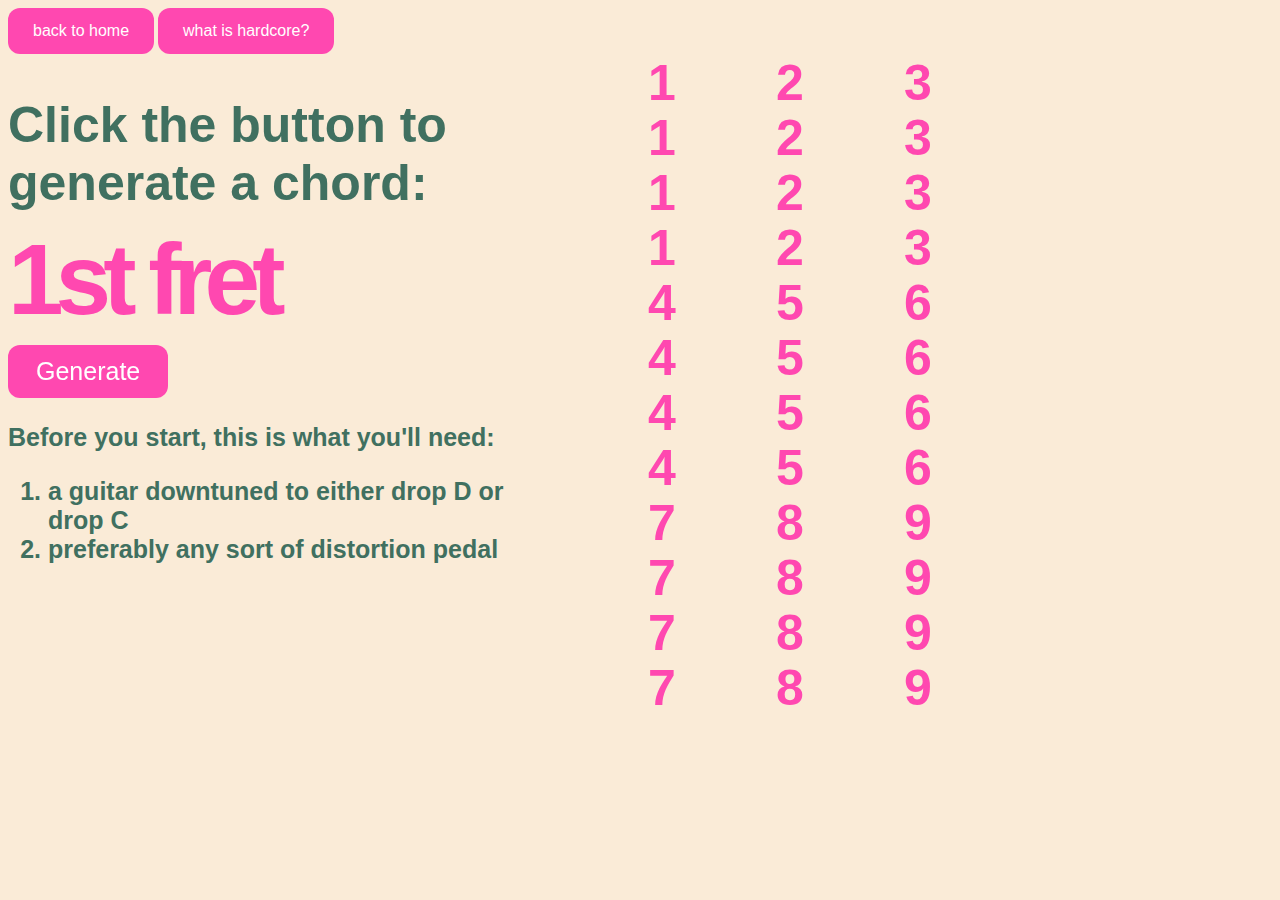
==== Start Generating.html @ 7ccf7fe0 "Hardcore Generator Version 1" ====
<!DOCTYPE html>
<head>
    <title>Start Generating!</title>
    <link rel="stylesheet" href="riff style.css">
    <script src="generator.js"></script> 
   
    <style>
    #mydiv {
        position: absolute;
        z-index: 9;
        text-align: center;
      }
      
      #mydivheader {
        padding: 10px;
        cursor: move;
        z-index: 10;
        font-family: Arial, Helvetica, sans-serif;
        font-size: 50px;
        color:#FF48B0;
        font-weight: bold;
      }    
      </style>
    
</head>

<body>
<a href="Riff Homepage.html">back to home</a>
<a href="What is hardcore.html">what is hardcore?</a>

<div class="container"> 
<section class="info main">
    <h2 style="margin-bottom: -20px; padding-right: 100px;"  >Click the button to generate a chord:</p>

        <div style="margin-top:-50px;" class="outer-container">
            <h1 style="margin-bottom: 5px; padding: none" id="quotes"></h2>
            <button style="margin-top: -10px;" id="generate">Generate</button>
        </div>
        
        <p>Before you start, this is what you'll need:</p>
        <ol>
            <li>a guitar downtuned to either drop D or drop C</li>
            <li>preferably any sort of distortion pedal</li>
        </ol>
        
</section>
<section class="info-secondary" > 

<!-- moveable element below. make it not overlap. add a boundary, change cursor -->
<div>  
<div class="target">1</div>
<div class="target">1</div>
<div class="target">1</div>
<div class="target">1</div>
</div>
<div> 
<div class="target">2</div>
<div class="target">2</div>
<div class="target">2</div>
<div class="target">2</div>
</div>
<div> 
<div class="target">3</div>
<div class="target">3</div>
<div class="target">3</div>
<div class="target">3</div>
</div>
<div>
<div class="target">4</div>
<div class="target">4</div>
<div class="target">4</div>
<div class="target">4</div>
</div>
<div> 
<div class="target">5</div>
<div class="target">5</div>
<div class="target">5</div>
<div class="target">5</div>
</div>
<div> 
<div class="target">6</div>
<div class="target">6</div>
<div class="target">6</div>
<div class="target">6</div>
</div>
<div> 
<div class="target">7</div>
<div class="target">7</div>
<div class="target">7</div>
<div class="target">7</div>
</div>
<div> 
<div class="target">8</div>
<div class="target">8</div>
<div class="target">8</div>
<div class="target">8</div>
</div>
<div>
<div class="target">9</div>
<div class="target">9</div>
<div class="target">9</div>
<div class="target">9</div>
</div>


</section>

 <!-- my old moveable object... it only worked if there was one object
<div>
 
<div id="mydiv">
         <div id="mydivheader">
<h1>bello banana</h1>
         </div>
  </div>
</div>
--> 
</section>

</div> 

  <!-- old script for the moveable object
  <script>
    //Make the DIV element draggagle:
    dragElement(document.getElementById("mydiv"));
    
    function dragElement(elmnt) {
      var pos1 = 0, pos2 = 0, pos3 = 0, pos4 = 0;
      if (document.getElementById(elmnt.id + "header")) {
        /* if present, the header is where you move the DIV from:*/
        document.getElementById(elmnt.id + "header").onmousedown = dragMouseDown;
      } else {
        /* otherwise, move the DIV from anywhere inside the DIV:*/
        elmnt.onmousedown = dragMouseDown;
      }
    
      function dragMouseDown(e) {
        e = e || window.event;
        e.preventDefault();
        // get the mouse cursor position at startup:
        pos3 = e.clientX;
        pos4 = e.clientY;
        document.onmouseup = closeDragElement;
        // call a function whenever the cursor moves:
        document.onmousemove = elementDrag;
      }
    
      function elementDrag(e) {
        e = e || window.event;
        e.preventDefault();
        // calculate the new cursor position:
        pos1 = pos3 - e.clientX;
        pos2 = pos4 - e.clientY;
        pos3 = e.clientX;
        pos4 = e.clientY;
        // set the element's new position:
        elmnt.style.top = (elmnt.offsetTop - pos2) + "px";
        elmnt.style.left = (elmnt.offsetLeft - pos1) + "px";
      }
    
      function closeDragElement() {
        /* stop moving when mouse button is released:*/
        document.onmouseup = null;
        document.onmousemove = null;
      }
    }
    </script>
  -->

  <!-- new script for multiple moveable objects-->
    <script> 
  (function() {
    let targets = document.querySelectorAll('.target');
    let offsetX;
    let offsetY;
    Array.prototype.map.call(targets, (target) => {
      target.isMouseDown = false;
      target.initialOffsetLeft = target.offsetLeft;
      target.initialOffsetTop = target.offsetTop;
      target.addEventListener('mousedown', (e) => {
        target.style.position = 'relative';
        target.isMouseDown = true;
        offsetX = target.initialOffsetLeft + e.offsetX;
        offsetY = target.initialOffsetTop + e.offsetY;
      });
      document.addEventListener('mouseup', (e) => {
        target.isMouseDown = false;
      });
      document.addEventListener('mousemove', (e) => {
        e.preventDefault();
        if (target.isMouseDown) {
          target.style.left = e.pageX - offsetX + 'px';
          target.style.top = e.pageY - offsetY + 'px';
        }
      });
    });
  })();
</script>
</body>
</html>
---- riff style.css ----
@font-face {
  font-family: myFirstFont;
  src: url("apple_garamond/AppleGaramond.ttf")
}
body{
background-color:antiquewhite;
}
h1{ 
color:#FF48B0;
font-size: 100px;
font-family: Arial, Helvetica, sans-serif;
line-height: 100px;
letter-spacing: -8px;
}
p{
    font-size: 25px;
    font-family: Arial, Helvetica, sans-serif;
    color:#407060;
    font-style: normal;
}
a:link, a:visited {
  background-color:#FF48B0;
  color: white;
  padding: 14px 25px;
  text-align: center;
  text-decoration: none;
  display: inline-block;
  font-family: Arial, Helvetica, sans-serif;
  border-radius:12px;
}
a:hover, a:active {
  background-color:#407060;
  font-family: Arial, Helvetica, sans-serif;
}
.container { 
    display: grid;
    grid-template-columns: 50vw 50vw;
    grid-gap: 0px;
}
ul{
    color:#407060;
    font-size: 50px;
    font-family:Arial, Helvetica, sans-serif;
    padding-left: 50px;
}
ol{
    font-size: 25px;
    font-family: Arial, Helvetica, sans-serif;
    color:#407060;
    font-style: normal;
}
button{
    background-color:#FF48B0;
    color:white;
    border: none;
    text-align: center;
    display: inline-block;
    font-size:25px;
    border-radius:12px;
    padding: 12px 28px;
    will-change: transform;
    transition: transform 450ms;
}
button:hover{ 
    background-color: #407060;
    transform: translateY(-5px);
    transition: transform 250ms;
    transition-timing-function:ease;
}
h2{
color: #407060;
    font-size: 50px;
    font-family: Arial, Helvetica, sans-serif;
    
}
h3{
    color: #407060;
    font-size:30px;
    font-family: Arial, Helvetica, sans-serif;
}
div.outer-container{
    border: none;
}
/*make that border fit around better?*/
div.gallery {
    border: none;
  }
  
  div.gallery:hover {
    border: none;
  }
  
  div.gallery img {
    width: 100%;
    height: 100%;
  }
  
  div.desc {
    padding: 15px;
    text-align: center;
    font-family: Arial, Helvetica, sans-serif;
    color:#407060
  }
  
  * {
    box-sizing: border-box;
  }
  
  .responsive {
    padding: 0 6px;
    float: left;
    width: 24.99999%;
  }
  
  @media only screen and (max-width: 700px) {
    .responsive {
      width: 49.99999%;
      margin: 6px 0;
    }
  }
  
  @media only screen and (max-width: 500px) {
    .responsive {
      width: 100%;
    }
  }
  
  .clearfix:after {
    content: "";
    display: table;
    clear: both;
  }

  .target {
    width: 50px;
    height: 50px;
    margin-bottom: 5px;
    font-family: Arial, Helvetica, sans-serif;
    color: #FF48B0;
    font-size: 50px;
    font-weight: bold;
  }
  /* i added cursor:move so that users can have an indication that they can move these objects*/
  .info-secondary{
    display:grid;
    grid-template-columns: 10vw 10vw 10vw;
    cursor: move;
  
  }

  /*
.numbers{
  display:grid;
  grid-template-columns: 20vw 20vw;
    grid-gap: 0px;
}
*/
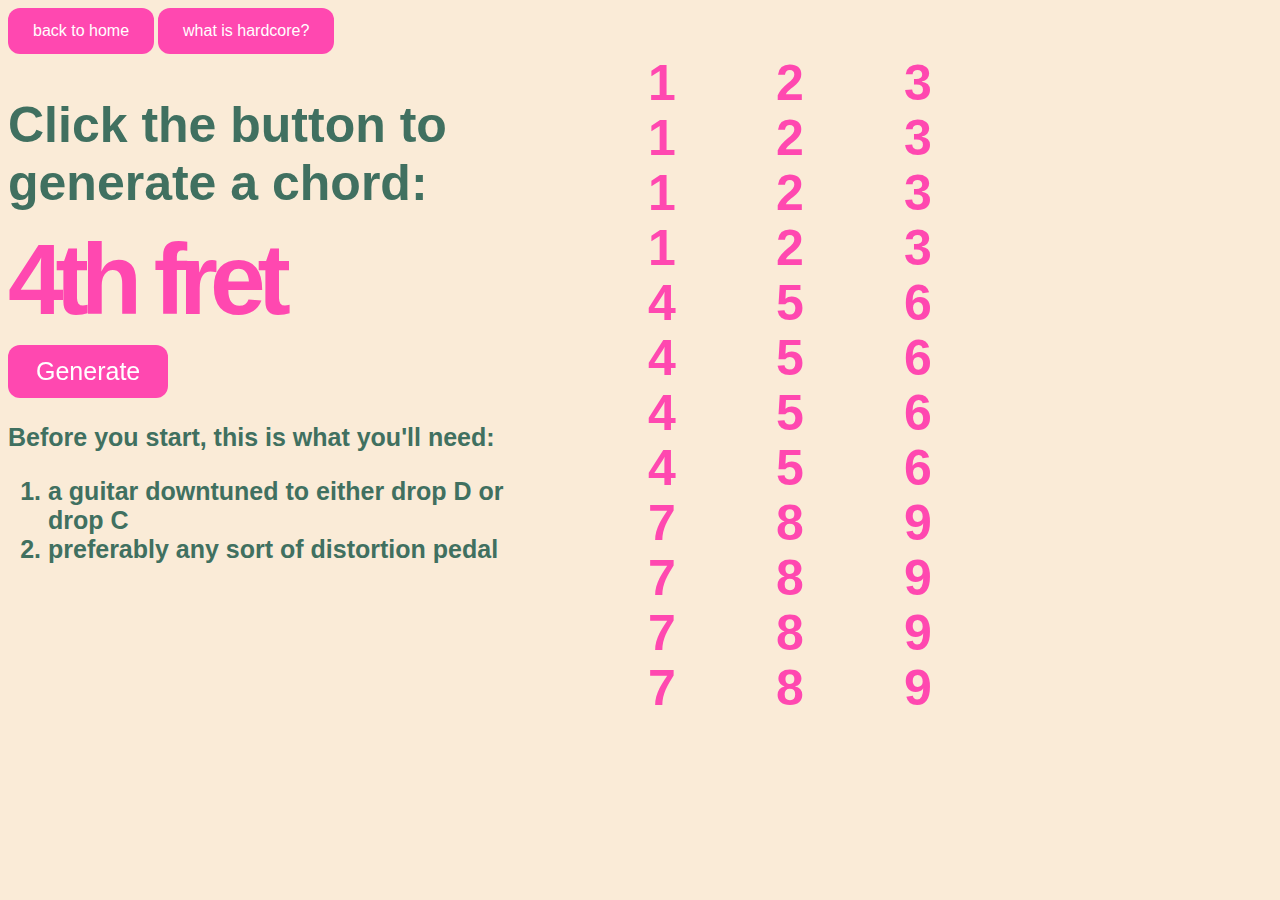
==== commit f42e29b7: "relinked the sites" ====
--- a/Start Generating.html
+++ b/Start Generating.html
@@ -25,7 +25,7 @@
 </head>
 
 <body>
-<a href="Riff Homepage.html">back to home</a>
+<a href="index.html">back to home</a>
 <a href="What is hardcore.html">what is hardcore?</a>
 
 <div class="container"> 
